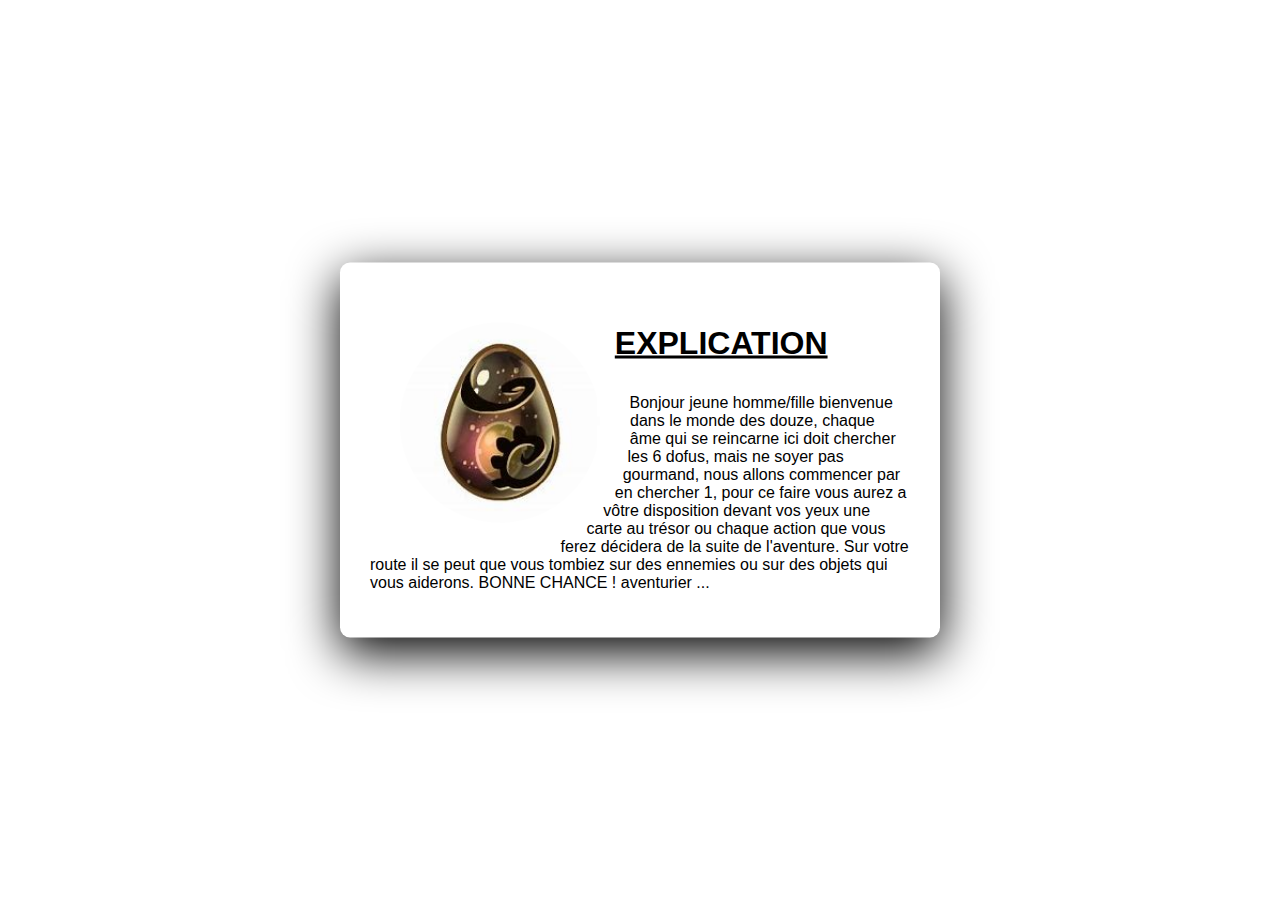
==== index.html @ b82cc8d1 "ajout du lien de la page tableau.html" ====
<!DOCTYPE html>
<html>
 <head>
  <title>explication de la chasse</title>
  <link rel="stylesheet" type="text/html" href="tableau.html" media="screen" />
 </head>
 <body>
    <div class="texte">
        <div class="cercle"></div>
        <h1><p style="text-decoration: underline;">EXPLICATION</p></h1>
        
        <p> Bonjour jeune homme/fille bienvenue dans le monde des douze, chaque âme qui se reincarne ici doit chercher les 6 dofus, mais ne soyer pas gourmand, nous allons commencer
            par en chercher 1, pour ce faire vous aurez a vôtre disposition devant vos yeux une carte au trésor ou chaque action que vous ferez décidera de la suite de l'aventure.
            Sur votre route il se peut que vous tombiez sur des ennemies ou sur des objets qui vous aiderons. BONNE CHANCE ! aventurier ...
        </p>
      </div>

<style>
    
    body{
        margin: 0;
        padding: 0;
        font-family: sans-serif;

    }
    .texte{
        position : absolute;
        top : 50%;
        left: 50%;
        transform: translate(-50%, -50%);
        width: 600px;
        padding: 30px;
        background: rgb(255, 255, 255);
        box-sizing: border-box;
        border-radius: 10px;
        box-shadow: 0 15px 50px rgb(0, 0, 0);

    }
    .cercle{
        width: 200px;
        height: 200px;
        background:url(ebene.jfif);
        background-size: 100% 100%;
        border-radius: 50%;
        float:left;
        shape-outside: circle();
        margin:30px;
    }



</style>
    </body>
</html>
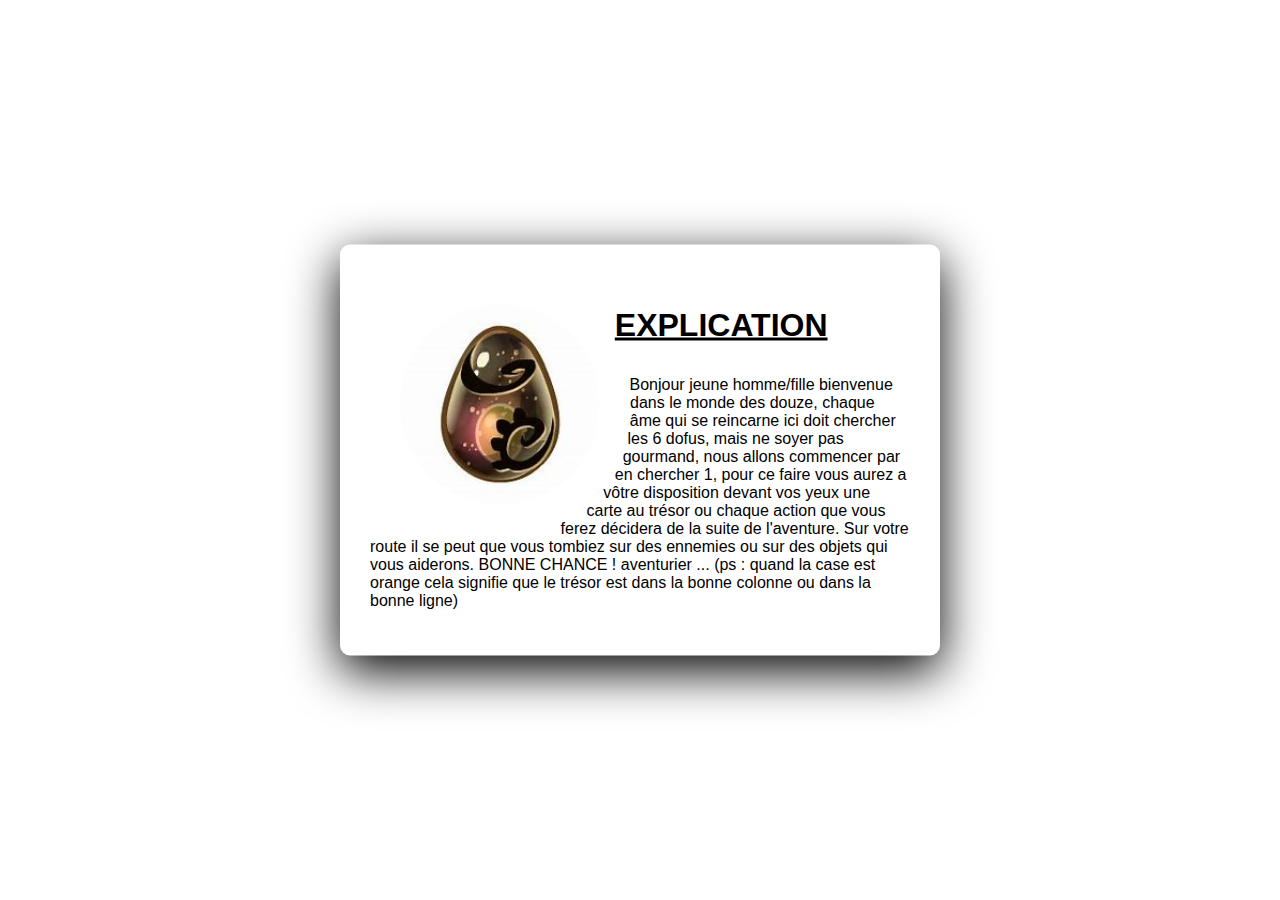
==== commit 9f88c770: "modification de l'id" ====
--- a/index.html
+++ b/index.html
@@ -12,6 +12,7 @@
         <p> Bonjour jeune homme/fille bienvenue dans le monde des douze, chaque âme qui se reincarne ici doit chercher les 6 dofus, mais ne soyer pas gourmand, nous allons commencer
             par en chercher 1, pour ce faire vous aurez a vôtre disposition devant vos yeux une carte au trésor ou chaque action que vous ferez décidera de la suite de l'aventure.
             Sur votre route il se peut que vous tombiez sur des ennemies ou sur des objets qui vous aiderons. BONNE CHANCE ! aventurier ...
+            (ps : quand la case est orange cela signifie que le trésor est dans la bonne colonne ou dans la bonne ligne)
         </p>
       </div>
 
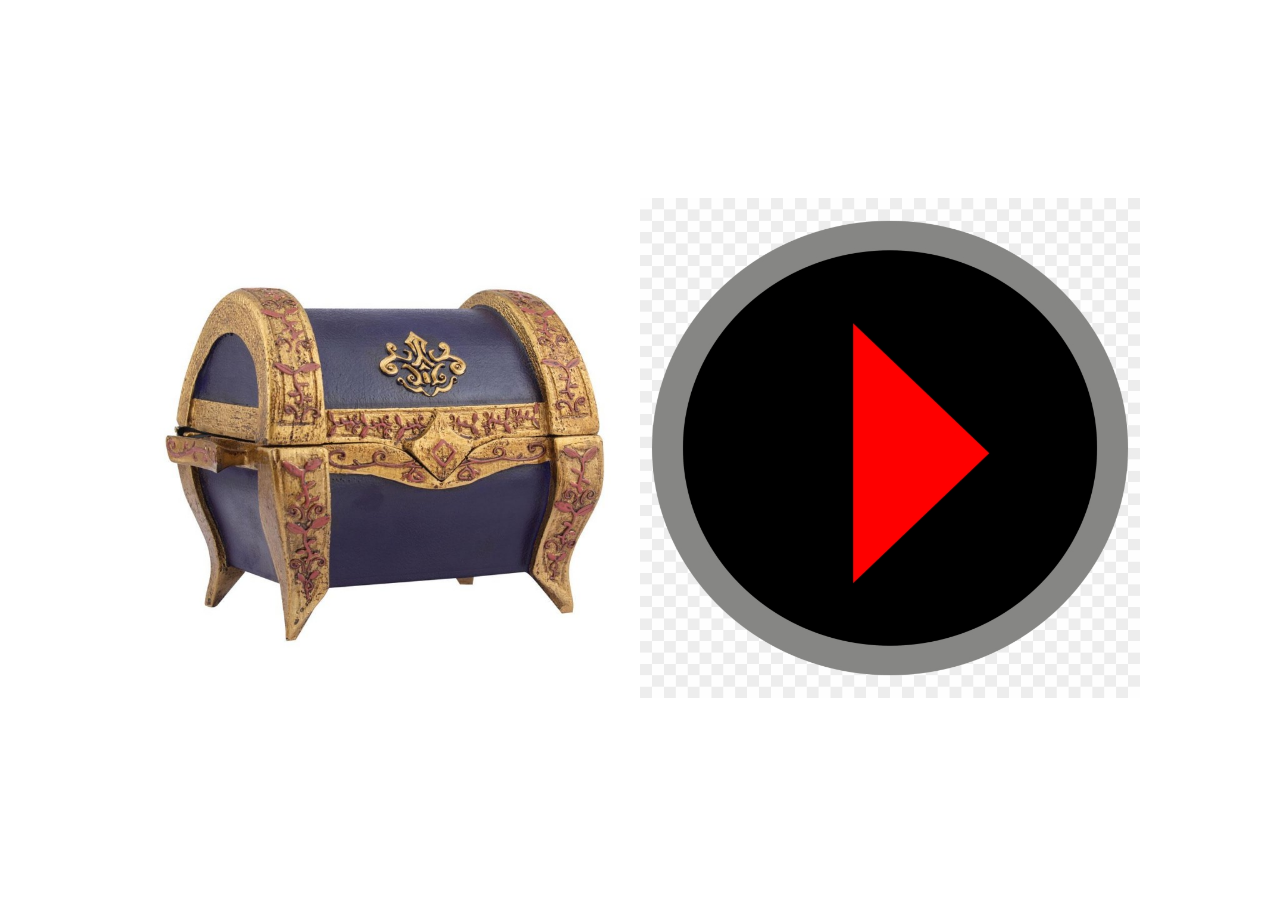
==== commit d4fa111a: "Changements Nathan" ====
--- a/index.html
+++ b/index.html
@@ -1,58 +1,15 @@
 <!DOCTYPE html>
 <html>
  <head>
-  <title>explication de la chasse</title>
-  <link rel="stylesheet" type="text/html" href="tableau.html" media="screen" />
+  <title>Chasse au trésor</title>
+  <meta charset="utf-8" />
+  <link rel="icon" type="image/png" href="coffre.jpg">
+  <link rel="stylesheet" type="text/css" href="index.css" media="screen" />
  </head>
  <body>
-    <div class="texte">
-        <div class="cercle"></div>
-        <h1><p style="text-decoration: underline;">EXPLICATION</p></h1>
-        
-        <p> Bonjour jeune homme/fille bienvenue dans le monde des douze, chaque âme qui se reincarne ici doit chercher les 6 dofus, mais ne soyer pas gourmand, nous allons commencer
-            par en chercher 1, pour ce faire vous aurez a vôtre disposition devant vos yeux une carte au trésor ou chaque action que vous ferez décidera de la suite de l'aventure.
-            Sur votre route il se peut que vous tombiez sur des ennemies ou sur des objets qui vous aiderons. BONNE CHANCE ! aventurier ...
-            (ps : quand la case est orange cela signifie que le trésor est dans la bonne colonne ou dans la bonne ligne)
-        </p>
-      </div>
-
-<style>
-    
-    body{
-        margin: 0;
-        padding: 0;
-        font-family: sans-serif;
-
-    }
-    .texte{
-        position : absolute;
-        top : 50%;
-        left: 50%;
-        transform: translate(-50%, -50%);
-        width: 600px;
-        padding: 30px;
-        background: rgb(255, 255, 255);
-        box-sizing: border-box;
-        border-radius: 10px;
-        box-shadow: 0 15px 50px rgb(0, 0, 0);
-
-    }
-    .cercle{
-        width: 200px;
-        height: 200px;
-        background:url(ebene.jfif);
-        background-size: 100% 100%;
-        border-radius: 50%;
-        float:left;
-        shape-outside: circle();
-        margin:30px;
-    }
-
-
-
-</style>
-    </body>
+   <div>
+      <a href="explications.html"><img src="coffre.jpg" alt="Logo chasse au trésor"></a>
+      <a href="tableau.html" title="Ceci est un lien image HTML"><img src="play.png" alt="Bouton jouer"></a>
+   </div>
+</body>
 </html>
-
-
-
--- a/index.css
+++ b/index.css
@@ -0,0 +1,26 @@
+html 
+{
+    height:100% ;
+}
+
+body{
+    margin : 0 ;
+    height:100% ;
+}
+
+div
+{
+    display:flex ;
+    flex-direction:row ;
+    justify-content:center ;
+    align-items:center ;
+    height:100% ;
+}
+
+
+img 
+{
+    height: 500px;
+    width: 500px ;
+}
+    